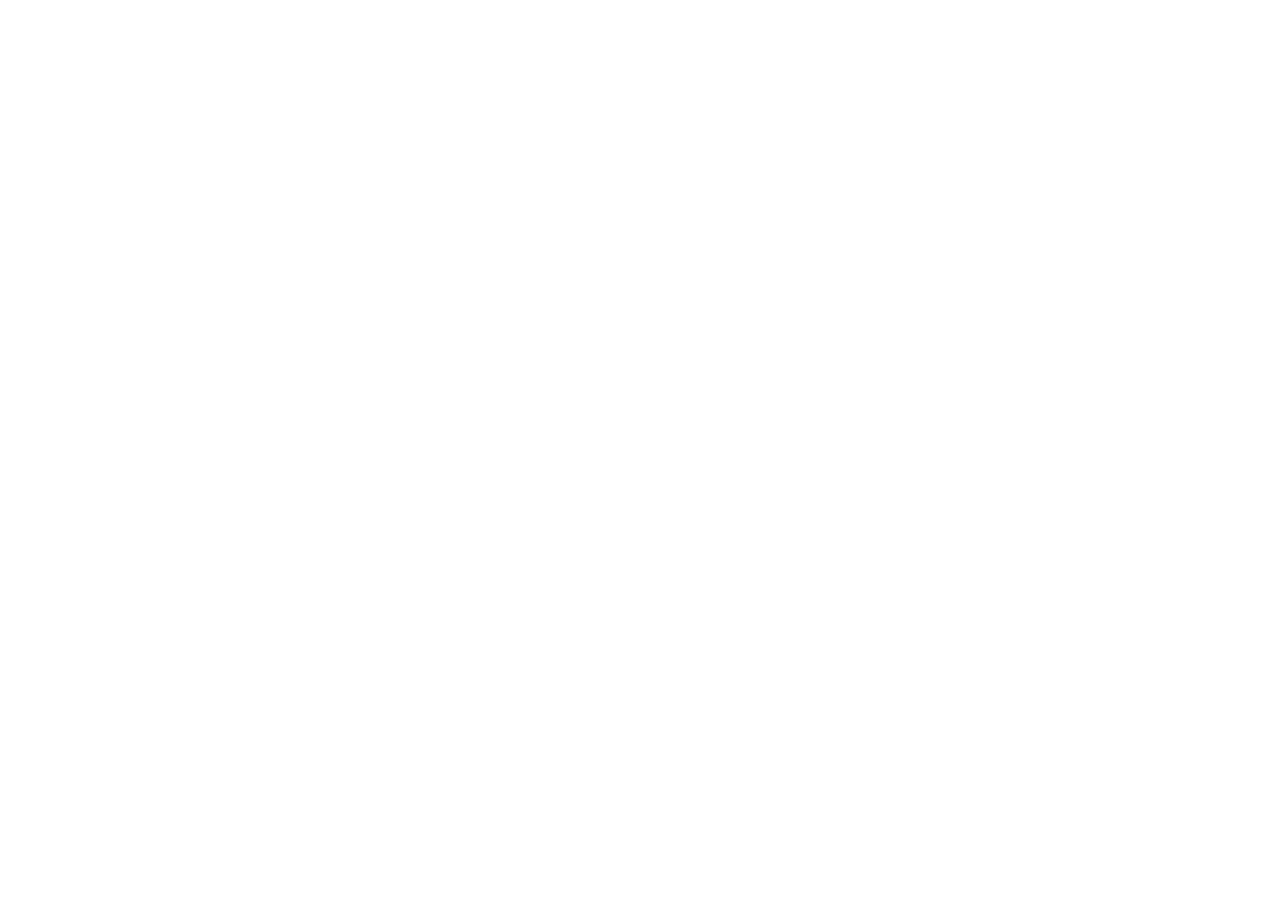
==== digital_business_card/aboutme.html @ ca27614f "made some big changes working on new profile idea" ====
<!DOCTYPE html>
<html lang="en">

<head>
    <meta charset="UTF-8">
    <meta http-equiv="X-UA-Compatible" content="IE=edge">
    <meta name="viewport" content="width=device-width, initial-scale=1.0">
    <title>Document</title>
</head>

<body>

</body>

</html>
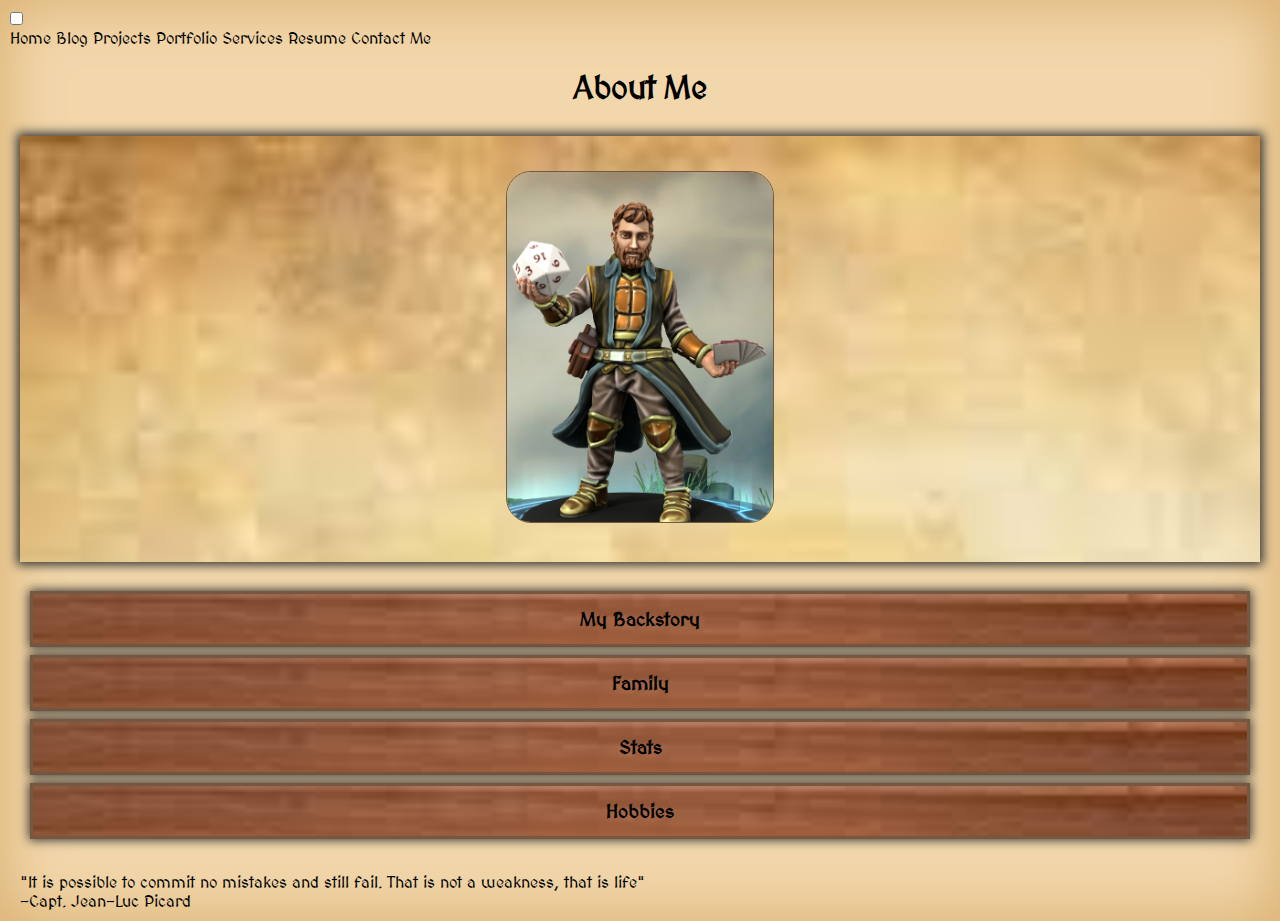
==== commit 45e70dc8: "working on another part of the site" ====
--- a/digital_business_card/aboutme.html
+++ b/digital_business_card/aboutme.html
@@ -5,11 +5,110 @@
     <meta charset="UTF-8">
     <meta http-equiv="X-UA-Compatible" content="IE=edge">
     <meta name="viewport" content="width=device-width, initial-scale=1.0">
+    <link rel="stylesheet" href="myStyles.css">
+    <link href="https://fonts.googleapis.com/css2?family=Barlow+Semi+Condensed&family=MedievalSharp&display=swap"
+        rel="stylesheet">
     <title>Document</title>
 </head>
 
 <body>
+    <header>
+        <nav>
+            <div class="hamburger-menu">
+                <input id="menu__toggle" type="checkbox" />
+                <label class="menu__btn" for="menu__toggle">
+                    <span></span>
+                </label>
+                <ul class="box menu__box">
+                    <li><a id="home" class="menu__item" href="index.html">Home</a></li>
+                    <li><a id="my-blog" class="menu__item" href="#">Blog</a></li>
+                    <li><a id="my-projects" class="menu__item" href="#">Projects</a></li>
+                    <li><a id="my-portfolio" class="menu__item" href="#">Portfolio</a></li>
+                    <li><a id="my-services" class="menu__item" href="#">Services</a></li>
+                    <li><a id="my-resume" class="menu__item" href="#">Resume</a></li>
+                    <li><a id="contact-me" class="menu__item" href="#">Contact Me</a></li>
+                </ul>
+        </nav>
+    </header>
+    <main>
+        <section class="banner">
+            <h1>About Me</h1>
+        </section>
+        <section class="character-image">
+            <div id="picture-container">
+                <img class="shadow" id="character-doll" src="assests/about_me_pics/characterMe.png" alt="">
+            </div>
 
+        </section>
+        <section class="stat-bars">
+            <article>
+                <h3>My Backstory</h3>
+                <p class="backstory">After nearly 11 years in the military, I set out on a new adventure; to find
+                    out who I am. My
+                    passion for creating things lead me to web development where I am now currently pursuing a
+                    career</p>
+
+            </article>
+
+            <article>
+                <h3>Family</h3>
+                <ul class="family">
+                    <p>Married for 12 years. Father to 3 children. </p>
+                    <li>Wife</li>
+                    <li>Kids</li>
+                </ul>
+            </article>
+            <article>
+
+                <h3>Stats</h3>
+                <ul class="stats">
+                    <li>Born: August 12th</li>
+                </ul>
+            </article>
+            <article>
+                <h3>Hobbies</h3>
+                <ul class="hobbies">
+                    <li>
+                        <p>Reading</p>
+                    </li>
+                    <li>
+                        <p>Writing</p>
+                    </li>
+                    <li>
+                        <p>Board Games</p>
+                    </li>
+                    <li>
+                        <p>D&D</p>
+                    </li>
+                    <li>
+                        <p>Running</p>
+                    </li>
+                    <li>
+                        <p>Chess</p>
+                    </li>
+                    <li>
+                        <p>Woodworking</p>
+                    </li>
+                    <li>
+                        <p>Stained Glass</p>
+                    </li>
+                    <li>
+                        <p>Puzzles</p>
+                    </li>
+                </ul>
+            </article>
+        </section>
+    </main>
+    <footer>
+        <section class="qoute-scroll">
+            <text class="qoute" id="jean-luc">
+                <p>"It is possible to commit no mistakes and still fail. That is not a
+                    weakness,
+                    that is life"</p>
+                <p>-Capt. Jean-Luc Picard</p>
+            </text>
+        </section>
+    </footer>
 </body>
 
 </html>--- a/digital_business_card/myStyles.css
+++ b/digital_business_card/myStyles.css
@@ -0,0 +1,196 @@
+* {
+    margin: 0;
+    padding: 0;
+    text-decoration: none;
+    color: inherit;
+    list-style-type: none;
+    font-family: 'MedievalSharp', cursive;
+}
+
+body {
+    display: flex;
+    flex-direction: column;
+    min-height: 100vh;
+    justify-content: space-between;
+}
+
+body {
+    background-color: #f2d7ac;
+    box-shadow: inset 0px 0px 60px 5px #dab171;
+}
+
+nav {
+    display: block;
+    padding: 10px;
+}
+
+nav li {
+    display: inline;
+}
+
+.banner {
+    text-align: center;
+    padding: 10px;
+    margin-bottom: 20px;
+}
+
+
+
+.character-image {
+    text-align: center;
+    padding: 35px;
+    background-image: url(assests/about_me_pics/background-image.png);
+    background-repeat: no-repeat;
+    background-size: cover;
+    margin: 15px 20px;
+    box-shadow: 0px 0px 10px 3px #333;
+}
+
+#character-doll {
+    height: 350px;
+    border-radius: 25px;
+    border: 1px solid #765842;
+    box-shadow: inset 0px 0px 100px 10px #e2cb97;
+}
+
+.backstory,
+.stats,
+.family,
+.hobbies {
+    display: none;
+}
+
+.stat-bars {
+    margin: 10px;
+    padding: 10px;
+    display: flex;
+    flex-direction: column;
+    justify-content: space-evenly;
+}
+
+.stat-bars article {
+    text-align: center;
+    padding: 13px;
+    margin: 4px 10px;
+    border: 3px solid #765842;
+    /* box-shadow: inset 0px 0px 1px 10px #a1715f; */
+    box-shadow: 0px 0px 10px 1px #333;
+    background-image: url(assests/about_me_pics/wood.png);
+    background-repeat: no-repeat;
+    background-size: cover;
+}
+
+#scroll-btn {
+    position: absolute;
+    right: 25%;
+    bottom: 175px;
+    z-index: -1;
+    background-color: transparent;
+}
+
+
+
+footer {
+    margin: 10px 20px;
+}
+
+/* mobile styling */
+@media (max-width:412) {
+    .stat-bars {}
+}
+
+/* mobile specific nav-bar */
+@media (max-width:412px) {
+    header {
+        float: right;
+    }
+
+    #menu__toggle {
+        opacity: 0;
+    }
+
+    #menu__toggle:checked+.menu__btn>span {
+        transform: rotate(45deg);
+    }
+
+    #menu__toggle:checked+.menu__btn>span::before {
+        top: 0;
+        transform: rotate(0deg);
+    }
+
+    #menu__toggle:checked+.menu__btn>span::after {
+        top: 0;
+        transform: rotate(90deg);
+    }
+
+    #menu__toggle:checked~.menu__box {
+        right: 0% !important;
+        left: unset
+    }
+
+    .menu__btn {
+        position: fixed;
+        top: 20px;
+        right: 20px;
+        width: 26px;
+        height: 26px;
+        cursor: pointer;
+        z-index: 3;
+    }
+
+    .menu__btn>span,
+    .menu__btn>span::before,
+    .menu__btn>span::after {
+        display: block;
+        position: absolute;
+        width: 100%;
+        height: 2px;
+        background-color: black;
+        transition-duration: .25s;
+    }
+
+    .menu__btn>span::before {
+        content: '';
+        top: -8px;
+    }
+
+    .menu__btn>span::after {
+        content: '';
+        top: 8px;
+    }
+
+    .menu__box {
+        display: block;
+        position: fixed;
+        top: 0;
+        left: 100%;
+        width: 150px;
+        height: 100%;
+        margin: 0;
+        padding: 33px 0;
+        background-color: #ebd5b3;
+        box-shadow: inset 0px 0px 60px 5px #dab171;
+        border: 1px solid #765842;
+        transition-duration: .25s;
+        z-index: 2;
+    }
+
+    .menu__item {
+        display: block;
+        padding: 12px 24px;
+        color: #333;
+        font-size: 20px;
+        font-weight: bold;
+        text-decoration: none;
+        transition-duration: .25s;
+    }
+
+    #filter-layer {
+        z-index: 1;
+        opacity: 100%;
+    }
+}
+
+
+/* browser specific styling */
+@media (min-width:413px) {}